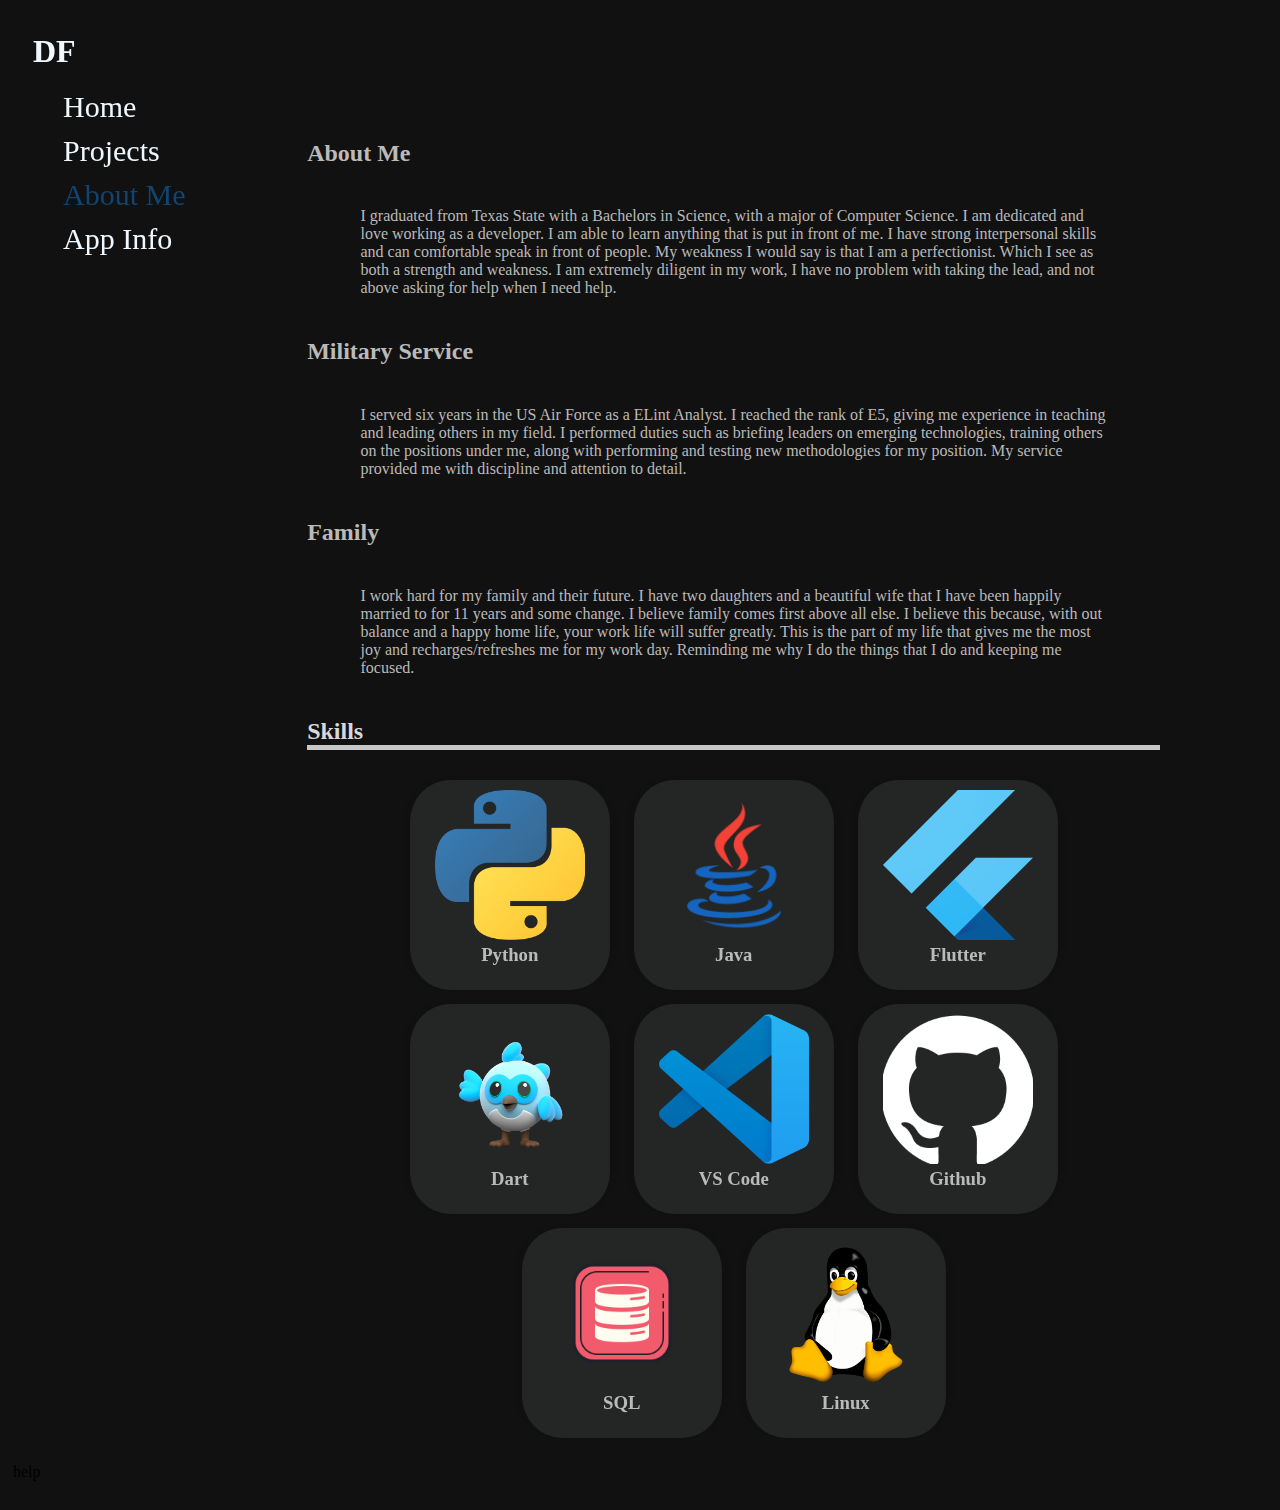
==== paths/about/aboutMe.html @ c0a7f37a "update" ====
<!DOCTYPE html>
<html lang="en">
    <head>
        <title>About Me</title>
        <meta charset="UTF-8">
        <meta name="viewport" content="width=device-width,initial-scale=1">
        <link href="/css/aboutme.css" rel="stylesheet">
        <link href="/css/nav.css" rel="stylesheet">
        <link rel="stylesheet" href="https://fonts.googleapis.com/icon?family=Material+Icons">
        <!-- <link rel="icon" href="mylinktoimage">-->
    </head>
    <body>
        <div class="gird-container ">
            <div class="nav-colm">
                <div id="nav-sticky">
                    <h1 class="web-name">
                        DF
                    </h1>
                    <ul class="nav-list">
                        <li class="nav-item"><a href="/index.html">Home</a></li>
                        <li class="nav-item"><a href="/paths/projects/projects.html">Projects</a></li>
                        <li class="nav-item-selected"><a>About Me</a></li>
                        <li class="nav-item"><a href="">App Info</a></li>
                    </ul>
                </div>
            </div>
            <div class="title1">
                <h2 class="body-h2">
                    About Me
                </h2>
            </div>
            <div class="about-me">
                <p>
                    I graduated from Texas State with a Bachelors in Science, with a major of Computer Science. I am dedicated and love working as a developer. I am able to learn anything
                    that is put in front of me. I have strong interpersonal skills and can comfortable speak in front of people. My weakness I would say is that I am a perfectionist. Which I see 
                    as both a strength and weakness. I am extremely diligent in my work, I have no problem with taking the lead, and not above asking for help when I need help. 
                </p>
            </div>
            <div class="title2">
                <h2 class="body-h2">
                    Military Service
                </h2>
            </div>
            <div class="service">
                <p>
                    I served six years in the US Air Force as a ELint Analyst. I reached the rank of E5, giving me experience in teaching and leading others in my field. I performed duties such as 
                    briefing leaders on emerging technologies, training others on the positions under me, along with performing and testing new methodologies for my position. My service provided me 
                    with discipline and attention to detail.
                </p>
            </div>
            <div class="title3">
                <h2 class="body-h2">
                    Family
                </h2>
            </div>
            <div class="family">
                <p>
                    I work hard for my family and their future. I have two daughters and a beautiful wife that I have been happily married to for 11 years and some change. I believe family comes first 
                    above all else. I believe this because, with out balance and a happy home life, your work life will suffer greatly. This is the part of my life that gives me the most joy and recharges/refreshes 
                    me for my work day. Reminding me why I do the things that I do and keeping me focused. 
                </p>
            </div>
            <div class="rand">
                <div class="random">
                    <p>help</p>
                </div>
            </div>
            <div class="skills-div">
            
                <!-- TODO: Fix fonts and add the circular skill type tree that scrolls left
                    TODO: Add a scroll to the skill list
                    TODO: create a function to make it better -->
                <h2>Skills</h2>
                <div class="skill">
                    <div class="skill-card-inner">
                        <div class="skill-card-front">
                            <img src="/media/imgs/pythonImg.png" alt="skill-img" class="skills-img">
                            <h3 class="skill-title">Python</h3>
                        </div>
                        <div class="skill-card-back">
                            <p class="skill-description">description:<br> Starting language in school. <br>Used in machine learning class. </p>
                            <p class="skill-level">skill level: 4 years Education Experience/self</p>
                            <p class="associated-projects">projects: <br><a href="" alt="">Machine Learning</a><br><a href="" alt="">Tomagatchie</a></p>
                        </div>
                    </div>
                </div>
                <div class="skill">
                    <div class="skill-card-inner">
                        <div class="skill-card-front">
                            <img src="/media/imgs/javaImg.png" alt="skill-img" class="skills-img">
                            <h3 class="skill-title">Java</h3>
                        </div>
                        <div class="skill-card-back">
                            <p class="skill-description">description: higher level classes during College. Project Class.</p>
                            <p class="skill-level">skill level: 3+ years (education/self) experience</p>
                            <p class="associated-projects">projects: <br><a href="" alt="">Library Sim</a><br></p>
                        </div>
                    </div>
                </div>
                
                <div class="skill">
                    <div class="skill-card-inner">
                        <div class="skill-card-front">
                            <img src="/media/imgs/icon_flutter.png" alt="skill-img" class="skills-img">
                            <h3 class="skill-title">Flutter</h3>
                        </div>
                        <div class="skill-card-back">
                            <p class="skill-description">description: Personal Projects, along with developing personal application.</p>
                            <p class="skill-level">skill level: 2 years (self taught)</p>
                            <p class="associated-projects">projects: <br><a href="" alt="">Nerd Haven App</a><br><a href="" alt="">Date Randomizer</a></p>
                        </div>
                    </div>
                </div>
                <div class="skill">
                    <div class="skill-card-inner">
                        <div class="skill-card-front">
                            <img src="/media/imgs/dash_flutter_mascott.png" alt="skill-img" class="skills-img">
                            <h3 class="skill-title">Dart</h3>
                        </div>
                        <div class="skill-card-back">
                            <p class="skill-description">description: Personal Projects, along with developing personal application.</p>
                            <p class="skill-level">skill level: 2 years (self taught)</p>
                            <p class="associated-projects">projects: <br><a href="" alt="">Nerd Haven App</a><br><a href="" alt="">Date Randomizer</a></p>
                        </div>
                    </div>
                </div>
                <div class="skill">
                    <div class="skill-card-inner">
                        <div class="skill-card-front">
                            <img src="/media/imgs/vscode.png" alt="skill-img" class="skills-img">
                            <h3 class="skill-title">VS Code</h3>
                        </div>
                        <div class="skill-card-back">
                            <p class="skill-description">description: Primary programming IDE. </p>
                            <p class="skill-level">skill level: 5-6 years</p>
                            <p class="associated-projects">projects: <br>Most Projects are developed in VSCode.</p>
                        </div>
                    </div>
                </div>
                <div class="skill">
                    <div class="skill-card-inner">
                        <div class="skill-card-front">
                            <img src="/media//imgs/github-mark-white.png" alt="skill-img" class="skills-img">
                            <h3 class="skill-title">Github</h3>
                        </div>
                        <div class="skill-card-back">
                            <p class="skill-description">description: Primary source for saving work.</p>
                            <p class="skill-level">skill level: 5-6 years</p>
                            <p class="associated-projects">Profile: <br><a href="https://github.com/DillonFarber/" alt="">DillonFarber</a> </p>
                        </div>
                    </div>
                </div>
                <div class="skill">
                    <div class="skill-card-inner">
                        <div class="skill-card-front">
                            <img src="/media/imgs/icons8-oracle-pl-sql-400.png" alt="skill-img" class="skills-img">
                            <h3 class="skill-title">SQL</h3>
                        </div>
                        <div class="skill-card-back">
                            <p class="skill-description">description: Used in project class for backend.</p>
                            <p class="skill-level">skill level: 1 year</p>
                            <p class="associated-projects">projects: <br><a href="" alt="">Library Sim</a><br></p>
                        </div>
                    </div>
                </div>
                <div class="skill">
                    <div class="skill-card-inner">
                        <div class="skill-card-front">
                            <img src="/media/imgs/Linux-Logo-PNG9.png" alt="skill-img" class="skills-img">
                            <h3 class="skill-title">Linux</h3>
                        </div>
                        <div class="skill-card-back">
                            <p class="skill-description">description: Took course in school, use as a private computer.  </p>
                            <p class="skill-level">skill level: 1-2 years </p>
                            <p class="associated-projects">projects: <br>none</p>
                        </div>
                    </div>
                </div>
            </div>
        </div>
    </body>
    <footer>
    </footer>
</html>
---- css/aboutme.css ----
@media only screen and (min-width: 600px) {
    body{
        background-color: rgb(18, 17, 17);
    }
    .gird-container {
        display: grid;
        grid-template-areas: 
        
        "nav title1 title1"
        "nav about-me about-me"
        "nav title2 title2"
        "nav service service"
        "nav title3 title3"
        "nav family family"
        "nav skills skills";
        
        gap: 5px;
        padding: 5px;
    }
    
    .gird-container > div.nav-colm {
        position: relative;
        grid-area: nav;
    }
    
    .web-name {
        margin: 20px 20px;
        color: aliceblue;
    }
    .gird-container > h1.web-name {
        position: fixed;
        grid-area: header;
    }
    
    .gird-container > div.nav-list {
        position: sticky;
        grid-area: nav;
        top: 100px;
        list-style-type: none;
        margin: 10px;
        padding: 0;
    }
    
    
    .gird-container > div.skills-div {
        grid-area: skills;
        margin: 0% 10% 0% 10%;
        text-align: center;
    }
    
    .gird-container > div.title1{
        grid-area: title1;
        margin: 10% 10% 0% 10%;
    }
    
    .gird-container > div.about-me {
        grid-area: about-me;
        margin: 0% 15% 0% 15%;
    }
    
    .gird-container > div.title2 {
        grid-area: title2;
        margin: 0% 10% 0% 10%;
    }
    
    .gird-container > div.service {
        grid-area: service;
        margin: 0% 15% 0% 15%;
    }
    
    .gird-container > div.title3 {
        grid-area: title3;
        margin: 0% 10% 0% 10%;
    }
    
    .gird-container > div.family {
        grid-area: family;
        margin: 0% 15% 0% 15%;
    }
    
    #nav-sticky {
        position: sticky;
        top: 0;
        overflow: hidden;
    }
    
    .body-h2 {
        color: #bababa;
    }
    
    .about-me > p {
        color: #bababa;
    }
    
    .service > p {
        color: #bababa;
    }
    
    .family > p {
        color: #bababa;
    }
}

@media only screen and (max-width: 600px) {
    body{
        background-color: rgb(18, 17, 17);
        margin: 0;
    }
    .gird-container {
        display: grid;
        grid-template-areas: 
        "nav title1 title1 title1"
        "nav about-me about-me about-me"
        "nav title2 title2 title2"
        "nav service service service"
        "nav title3 title3 title3"
        "nav family family family"
        "nav skills skills skills";
        
    }

    .gird-container > div.nav-colm {
        position: relative;
        grid-area: nav;
    }
    
    .web-name {
        margin: 20px 20px;
        color: aliceblue;
    }
    .gird-container > h1.web-name {
        position: fixed;
        grid-area: header;
    }
    
    .gird-container > div.nav-list {
        position: sticky;
        grid-area: nav;
        top: 100px;
        list-style-type: none;
        margin: 10px;
        padding: 0;
    }
    #nav-sticky {
        position: sticky;
        top: 0;
        overflow: hidden;
    }
    
    .gird-container > div.skills-div {
        grid-area: skills;
        /* width: 66%; */
        justify-content: end;
        align-content: end;
        margin: 0% 10% 0% 10%;
        text-align: center;
    }
    
    .gird-container > div.title1{
        grid-area: title1;
        margin: 10% 10% 0% 10%;
    }
    
    .gird-container > div.about-me {
        grid-area: about-me;
        margin: 0% 15% 0% 15%;
    }
    
    .gird-container > div.title2 {
        grid-area: title2;
        margin: 0% 10% 0% 10%;
    }
    
    .gird-container > div.service {
        grid-area: service;
        margin: 0% 15% 0% 15%;
    }
    
    .gird-container > div.title3 {
        grid-area: title3;
        margin: 0% 10% 0% 10%;
    }
    
    .gird-container > div.family {
        grid-area: family;
        margin: 0% 15% 0% 15%;
    }

    /* .gird-container > div.rand{
        grid-area: rand;
        position: relative;
        height: 100px;
        width: 200px;
        background-color: #d8d8d8;
    }
    .random{
        position: absolute;
        height: 100px;
        width: 200px;
        background-color: #d8d8d8;
    } */
    
    .body-h2 {
        color: #bababa;
    }
    
    .about-me > p {
        color: #bababa;
    }
    
    .service > p {
        color: #bababa;
    }
    
    .family > p {
        color: #bababa;
    }
}

.skills-div h2 {
    color: #d8d8d8;
    border-bottom: 5px solid #c7c7c7;
    text-align: left;
}


/* Skills card */
.skill {
    display: inline-block;
    background-color: transparent;
    width: 200px;
    height: 200px;
    margin: 10px 10px;
    perspective: 1000px;
}

.skill-card-inner {
    position: relative;
    width: 100%;
    height: 100%;
    text-align: center;
    transition: transform 0.6s;
    transform-style: preserve-3d;
    border-radius: 20%;
    box-shadow: 0 4px 8px 0 rgba(0, 0, 0, 0.2);
}

.skill:hover .skill-card-inner{
    transform: rotateY(180deg);
}

.skill-card-front, .skill-card-back {
    position: absolute;
    top: 0;
    left: 0;
    width: 100%;
    height: 100%;
    -webkit-backface-visibility: hidden;
    backface-visibility: hidden;
}

.skill-card-front {
    background-color: rgb(36, 38, 38);
    border-radius: 20%;
    color:#bababa;
    padding-top: 10px;
}

.skill-card-front h3 {
    position: relative;
    margin: 0;
    top: 0;
    left: 0;
    width: auto;
    height: auto;
    text-align: center;
}

.skill-card-back {
    background-color: rgb(36, 38, 38);
    color: white;
    border-radius: 20%;
    transform: rotateY(180deg);
}

.skill-card-back p {
    font-size: 15px;
    margin-bottom: 0;
}

.skill-card-front img {
    position: relative;
    object-fit: cover;
    top: 0;
    left: 0;
    margin: 0;
    border-radius: 10px;
    max-width: 75%;
    max-height: 75%;
    min-width: 75%;
    min-height: 75%;
    width: auto;
    height: auto;
}

.skill-card-front > a {
    display: block;
    font-size: 10px;
    margin: 0;
    text-decoration: none;
    color: #000;
}

.associated-projects > a {
    text-decoration: none;
    color: #000;
    font-size: 15px;
    color:#4c7c78
}
---- css/nav.css ----
@media only screen and (min-width: 600px){
    .nav-item {
        grid-area: nav;
        list-style-type: none;
        margin: 10px 10px 10px 10px;
        padding: 0;
        
    }
    .nav-item a {
        text-decoration: none;
        color: #000;
        font-size: 30px;
        color: aliceblue;
    }
    .nav-item-selected {
        grid-area: nav;
        list-style-type: none;
        margin: 10px 10px 10px 10px;
        padding: 0;
        
    }
    .nav-item-selected a {
        cursor: pointer;
        text-decoration: none;
        color: #000;
        font-size: 30px;
        color: rgb(16, 68, 113);
    }
}

@media only screen and (max-width: 600px) {
    .nav-item {
        grid-area: nav;
        list-style-type: none;
        margin: 10px 10px 10px 10px;
        padding: 0;
        
    }
    .nav-item a {
        text-decoration: none;
        color: #000;
        font-size: 20px;
        color: aliceblue;
    }
    .nav-item-selected {
        grid-area: nav;
        list-style-type: none;
        margin: 10px 10px 10px 10px;
        padding: 0;
        
    }
    .nav-item-selected a {
        cursor: pointer;
        text-decoration: none;
        font-size: 20px;
        color: rgb(16, 68, 113);
    }
}
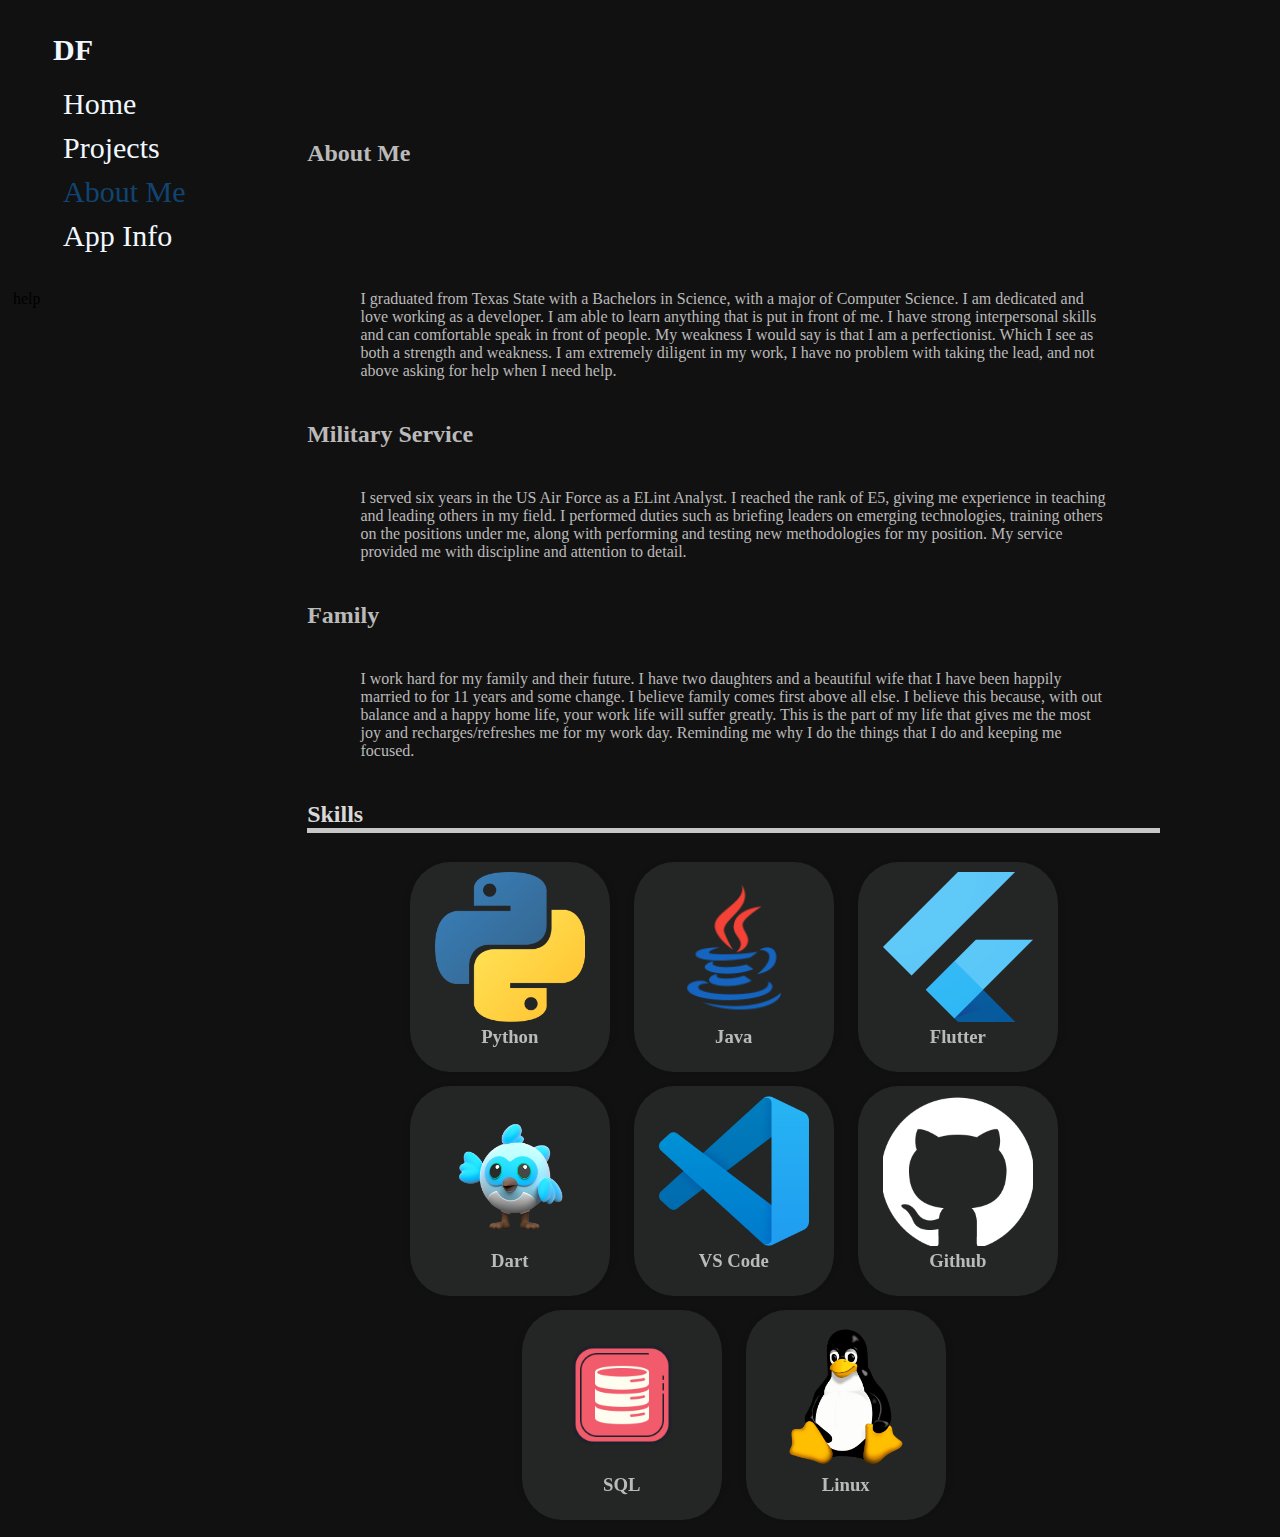
==== commit 0463204e: "updated js and css for new nav" ====
--- a/paths/about/aboutMe.html
+++ b/paths/about/aboutMe.html
@@ -11,12 +11,18 @@
     </head>
     <body>
         <div class="gird-container ">
-            <div class="nav-colm">
-                <div id="nav-sticky">
+            <!-- navigation -->
+            <div class="nav-sticky">
+                <div class="web-name">
                     <h1 class="web-name">
                         DF
                     </h1>
-                    <ul class="nav-list">
+                </div>
+                <div class="dropdown">
+                    <div class="bar"></div>
+                    <div class="bar"></div>
+                    <div class="bar"></div>
+                    <ul class="nav-list dropdown-content">
                         <li class="nav-item"><a href="/index.html">Home</a></li>
                         <li class="nav-item"><a href="/paths/projects/projects.html">Projects</a></li>
                         <li class="nav-item-selected"><a>About Me</a></li>
@@ -24,6 +30,7 @@
                     </ul>
                 </div>
             </div>
+            <!-- body parts of grid -->
             <div class="title1">
                 <h2 class="body-h2">
                     About Me
@@ -66,10 +73,6 @@
                 </div>
             </div>
             <div class="skills-div">
-            
-                <!-- TODO: Fix fonts and add the circular skill type tree that scrolls left
-                    TODO: Add a scroll to the skill list
-                    TODO: create a function to make it better -->
                 <h2>Skills</h2>
                 <div class="skill">
                     <div class="skill-card-inner">
--- a/css/aboutme.css
+++ b/css/aboutme.css
@@ -101,6 +101,104 @@
     .family > p {
         color: #bababa;
     }
+    .skills-div h2 {
+        color: #d8d8d8;
+        border-bottom: 5px solid #c7c7c7;
+        text-align: left;
+    }
+    
+    
+    /* Skills card */
+    .skill {
+        display: inline-block;
+        background-color: transparent;
+        width: 200px;
+        height: 200px;
+        margin: 10px 10px;
+        perspective: 1000px;
+    }
+    
+    .skill-card-inner {
+        width: 100%;
+        height: 100%;
+        text-align: center;
+        transition: transform 0.6s;
+        transform-style: preserve-3d;
+        border-radius: 20%;
+        box-shadow: 0 4px 8px 0 rgba(0, 0, 0, 0.2);
+    }
+    
+    .skill:hover .skill-card-inner{
+        transform: rotateY(180deg);
+    }
+    
+    .skill-card-front, .skill-card-back {
+        position: absolute;
+        top: 0;
+        left: 0;
+        z-index: 1;
+        width: 100%;
+        height: 100%;
+        -webkit-backface-visibility: hidden;
+        backface-visibility: hidden;
+    }
+    
+    .skill-card-front {
+        background-color: rgb(36, 38, 38);
+        border-radius: 20%;
+        color:#bababa;
+        padding-top: 10px;
+    }
+    
+    .skill-card-front h3 {
+        margin: 0;
+        top: 0;
+        left: 0;
+        width: auto;
+        height: auto;
+        text-align: center;
+    }
+    
+    .skill-card-back {
+        background-color: rgb(36, 38, 38);
+        color: white;
+        border-radius: 20%;
+        transform: rotateY(180deg);
+    }
+    
+    .skill-card-back p {
+        font-size: 15px;
+        margin-bottom: 0;
+    }
+    
+    .skill-card-front img {
+        object-fit: cover;
+        top: 0;
+        left: 0;
+        margin: 0;
+        border-radius: 10px;
+        max-width: 75%;
+        max-height: 75%;
+        min-width: 75%;
+        min-height: 75%;
+        width: auto;
+        height: auto;
+    }
+    
+    .skill-card-front > a {
+        display: block;
+        font-size: 10px;
+        margin: 0;
+        text-decoration: none;
+        color: #000;
+    }
+    
+    .associated-projects > a {
+        text-decoration: none;
+        color: #000;
+        font-size: 15px;
+        color:#4c7c78
+    }
 }
 
 @media only screen and (max-width: 600px) {
@@ -111,51 +209,28 @@
     .gird-container {
         display: grid;
         grid-template-areas: 
-        "nav title1 title1 title1"
-        "nav about-me about-me about-me"
-        "nav title2 title2 title2"
-        "nav service service service"
-        "nav title3 title3 title3"
-        "nav family family family"
-        "nav skills skills skills";
-        
-    }
-
-    .gird-container > div.nav-colm {
+        'nav'
+        "title1"
+        "about-me"
+        "title2"
+        "service"
+        "title3"
+        "family"
+        "skills";
         position: relative;
-        grid-area: nav;
-    }
-    
-    .web-name {
-        margin: 20px 20px;
-        color: aliceblue;
-    }
-    .gird-container > h1.web-name {
-        position: fixed;
-        grid-area: header;
-    }
-    
-    .gird-container > div.nav-list {
-        position: sticky;
-        grid-area: nav;
-        top: 100px;
-        list-style-type: none;
-        margin: 10px;
-        padding: 0;
-    }
-    #nav-sticky {
-        position: sticky;
-        top: 0;
-        overflow: hidden;
-    }
-    
+        z-index: 0;
+
+    }
+
     .gird-container > div.skills-div {
         grid-area: skills;
+        position: absolute;
         /* width: 66%; */
         justify-content: end;
         align-content: end;
         margin: 0% 10% 0% 10%;
         text-align: center;
+        z-index: 1;
     }
     
     .gird-container > div.title1{
@@ -217,105 +292,111 @@
     .family > p {
         color: #bababa;
     }
+    .skills-div h2 {
+        color: #d8d8d8;
+        border-bottom: 5px solid #c7c7c7;
+        text-align: left;
+    }
+    
+    
+    /* Skills card */
+    .skill {
+        display: inline-block;
+        z-index: 1;
+        background-color: transparent;
+        width: 200px;
+        height: 200px;
+        margin: 10px 10px;
+        perspective: 1000px;
+    }
+    
+    .skill-card-inner {
+        z-index: 1;
+        width: 100%;
+        height: 100%;
+        text-align: center;
+        transition: transform 0.6s;
+        transform-style: preserve-3d;
+        border-radius: 20%;
+        box-shadow: 0 4px 8px 0 rgba(0, 0, 0, 0.2);
+    }
+    
+    .skill:hover .skill-card-inner{
+        transform: rotateY(180deg);
+    }
+    
+    .skill-card-front, .skill-card-back {
+        position: absolute;
+        top: 0;
+        left: 0;
+        z-index: 1;
+        width: 100%;
+        height: 100%;
+        -webkit-backface-visibility: hidden;
+        backface-visibility: hidden;
+    }
+    
+    .skill-card-front {
+        z-index: 1;
+        background-color: rgb(36, 38, 38);
+        border-radius: 20%;
+        color:#bababa;
+        padding-top: 10px;
+    }
+    
+    .skill-card-front h3 {
+        margin: 0;
+        top: 0;
+        left: 0;
+        width: auto;
+        height: auto;
+        text-align: center;
+    }
+    
+    .skill-card-back {
+        position: relative;
+        z-index: 1;
+        background-color: rgb(36, 38, 38);
+        color: white;
+        border-radius: 20%;
+        transform: rotateY(180deg);
+    }
+    
+    .skill-card-back p {
+        font-size: 15px;
+        margin-bottom: 0;
+    }
+    
+    .skill-card-front img {
+        position: relative;
+        z-index: 1;
+        object-fit: cover;
+        top: 0;
+        left: 0;
+        margin: 0;
+        border-radius: 10px;
+        max-width: 75%;
+        max-height: 75%;
+        min-width: 75%;
+        min-height: 75%;
+        width: auto;
+        height: auto;
+    }
+    
+    .skill-card-front > a {
+        z-index: 1;
+        display: block;
+        font-size: 10px;
+        margin: 0;
+        text-decoration: none;
+        color: #000;
+    }
+    
+    .associated-projects > a {
+        text-decoration: none;
+        color: #000;
+        font-size: 15px;
+        color:#4c7c78
+    }
 }
 
-.skills-div h2 {
-    color: #d8d8d8;
-    border-bottom: 5px solid #c7c7c7;
-    text-align: left;
-}
-
-
-/* Skills card */
-.skill {
-    display: inline-block;
-    background-color: transparent;
-    width: 200px;
-    height: 200px;
-    margin: 10px 10px;
-    perspective: 1000px;
-}
-
-.skill-card-inner {
-    position: relative;
-    width: 100%;
-    height: 100%;
-    text-align: center;
-    transition: transform 0.6s;
-    transform-style: preserve-3d;
-    border-radius: 20%;
-    box-shadow: 0 4px 8px 0 rgba(0, 0, 0, 0.2);
-}
-
-.skill:hover .skill-card-inner{
-    transform: rotateY(180deg);
-}
-
-.skill-card-front, .skill-card-back {
-    position: absolute;
-    top: 0;
-    left: 0;
-    width: 100%;
-    height: 100%;
-    -webkit-backface-visibility: hidden;
-    backface-visibility: hidden;
-}
-
-.skill-card-front {
-    background-color: rgb(36, 38, 38);
-    border-radius: 20%;
-    color:#bababa;
-    padding-top: 10px;
-}
-
-.skill-card-front h3 {
-    position: relative;
-    margin: 0;
-    top: 0;
-    left: 0;
-    width: auto;
-    height: auto;
-    text-align: center;
-}
-
-.skill-card-back {
-    background-color: rgb(36, 38, 38);
-    color: white;
-    border-radius: 20%;
-    transform: rotateY(180deg);
-}
-
-.skill-card-back p {
-    font-size: 15px;
-    margin-bottom: 0;
-}
-
-.skill-card-front img {
-    position: relative;
-    object-fit: cover;
-    top: 0;
-    left: 0;
-    margin: 0;
-    border-radius: 10px;
-    max-width: 75%;
-    max-height: 75%;
-    min-width: 75%;
-    min-height: 75%;
-    width: auto;
-    height: auto;
-}
-
-.skill-card-front > a {
-    display: block;
-    font-size: 10px;
-    margin: 0;
-    text-decoration: none;
-    color: #000;
-}
-
-.associated-projects > a {
-    text-decoration: none;
-    color: #000;
-    font-size: 15px;
-    color:#4c7c78
-}--- a/css/nav.css
+++ b/css/nav.css
@@ -1,6 +1,10 @@
 
 
 @media only screen and (min-width: 600px){
+    .web-name {
+        color: aliceblue;
+        font-size: 30px;
+    }
     .nav-item {
         grid-area: nav;
         list-style-type: none;
@@ -31,12 +35,19 @@
 }
 
 @media only screen and (max-width: 600px) {
+    .web-name {
+        color: aliceblue;
+        font-size: 30px;
+    }
+    
+    .nav-list > li {
+        display: inline;
+        float: left;
+    }
     .nav-item {
         grid-area: nav;
         list-style-type: none;
-        margin: 10px 10px 10px 10px;
         padding: 0;
-        
     }
     .nav-item a {
         text-decoration: none;
@@ -44,17 +55,61 @@
         font-size: 20px;
         color: aliceblue;
     }
-    .nav-item-selected {
-        grid-area: nav;
-        list-style-type: none;
-        margin: 10px 10px 10px 10px;
-        padding: 0;
-        
-    }
+
     .nav-item-selected a {
         cursor: pointer;
         text-decoration: none;
         font-size: 20px;
         color: rgb(16, 68, 113);
     }
+
+    .dropdown{
+        position: absolute;
+        display: inline-block;
+        align-items: flex-end;
+        z-index: 2;
+        right: 20px;
+        font-size: 20px;
+        width: 70px;
+        height: 40px;
+        text-align: center;
+        align-content: center;
+        padding: 5px;
+    }
+
+    .bar{
+        display: block;
+        width: 75%;
+        height: 5px;
+        background-color: aliceblue;
+        margin: 5px 0px 0px 0px;
+    } 
+
+    .dropdown-content{
+        display: none;
+        position: absolute;
+        z-index: 2;
+        right: 0px;
+        top: 30px;
+        background-color: black;
+        min-width: 100px;
+        box-shadow: 0px 8px 16px 0px rgba(0,0,0,0.2);
+        padding: 12px 16px;
+        z-index: 6;
+    }
+    .dropdown:hover .dropdown-content{
+        display: block;
+    }
+    .nav-sticky {
+        display: inline-flex;
+        position: absolute;
+        z-index: 3;
+        align-items: end;
+        justify-content: space-between;
+        position: fixed;
+        background-color: black;
+        padding: 10px;
+        width: 100%;
+        height: 50px;
+    }
 }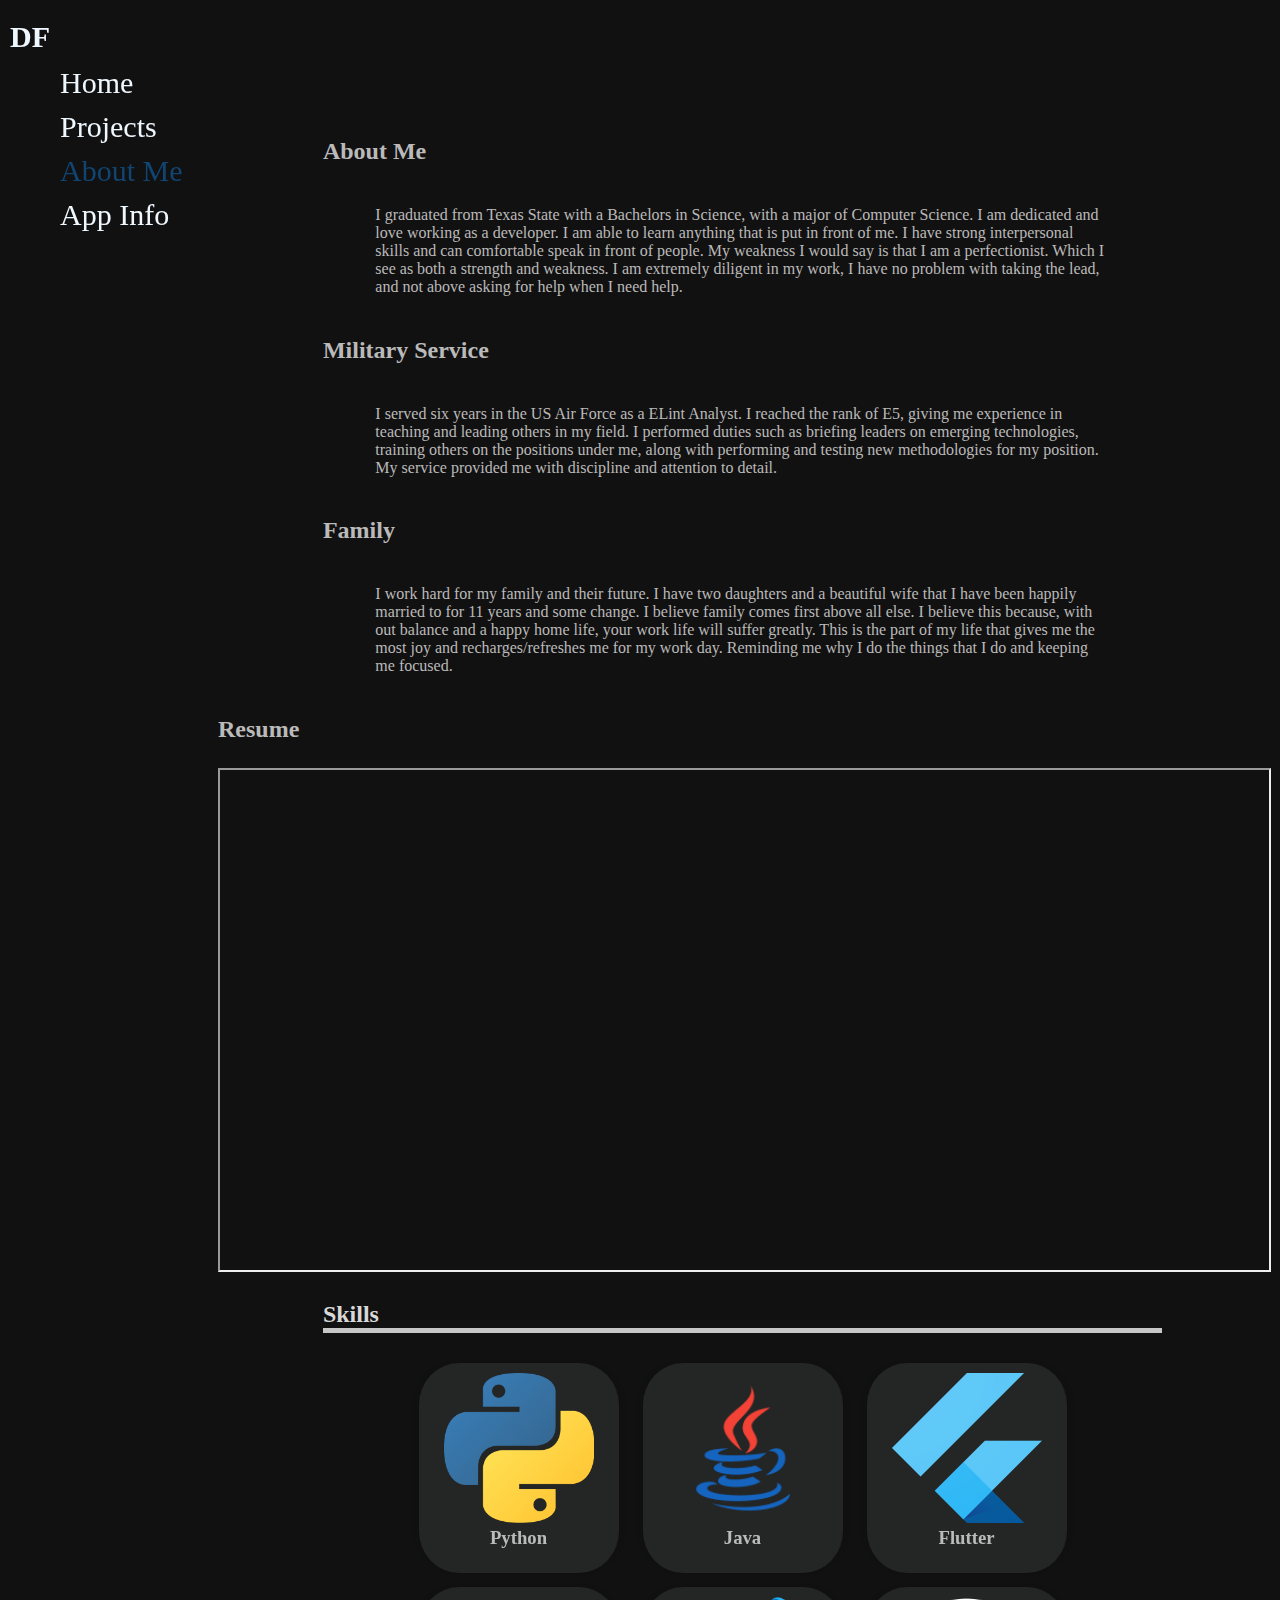
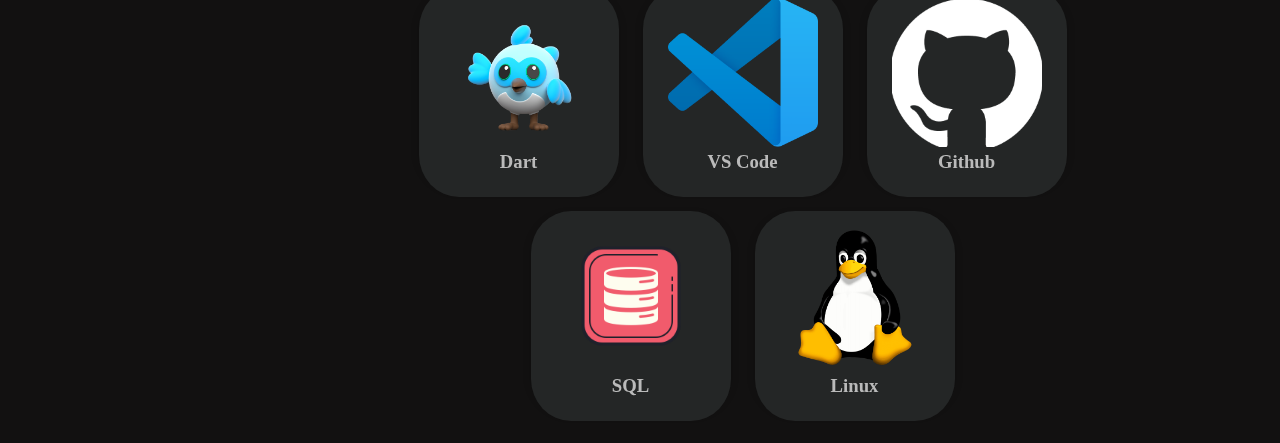
==== commit 22061100: "minor updates" ====
--- a/paths/about/aboutMe.html
+++ b/paths/about/aboutMe.html
@@ -12,6 +12,7 @@
     <body>
         <div class="gird-container ">
             <!-- navigation -->
+            <div class="nav"></div>
             <div class="nav-sticky">
                 <div class="web-name">
                     <h1 class="web-name">
@@ -67,10 +68,11 @@
                     me for my work day. Reminding me why I do the things that I do and keeping me focused. 
                 </p>
             </div>
-            <div class="rand">
-                <div class="random">
-                    <p>help</p>
-                </div>
+            <div class="resume-title"><h2 class="body-h2">Resume</h2></div>
+            <div class="resume">
+                
+                <iframe class="resume-form" src="/media/files/Resume_Nov_23.pdf" width="800" height="500">
+                </iframe>
             </div>
             <div class="skills-div">
                 <h2>Skills</h2>
--- a/css/aboutme.css
+++ b/css/aboutme.css
@@ -14,35 +14,14 @@
         "nav service service"
         "nav title3 title3"
         "nav family family"
+        "nav resume-title resume-title"
+        "nav resume resume"
         "nav skills skills";
         
         gap: 5px;
         padding: 5px;
     }
-    
-    .gird-container > div.nav-colm {
-        position: relative;
-        grid-area: nav;
-    }
-    
-    .web-name {
-        margin: 20px 20px;
-        color: aliceblue;
-    }
-    .gird-container > h1.web-name {
-        position: fixed;
-        grid-area: header;
-    }
-    
-    .gird-container > div.nav-list {
-        position: sticky;
-        grid-area: nav;
-        top: 100px;
-        list-style-type: none;
-        margin: 10px;
-        padding: 0;
-    }
-    
+
     
     .gird-container > div.skills-div {
         grid-area: skills;
@@ -79,11 +58,18 @@
         grid-area: family;
         margin: 0% 15% 0% 15%;
     }
-    
-    #nav-sticky {
-        position: sticky;
-        top: 0;
-        overflow: hidden;
+
+    .gird-container > div.resume-title{
+        grid-area: resume-title;
+    }
+    
+    .gird-container > div.resume {
+        grid-area: resume;
+        text-align: center;
+    }
+    .resume-form {
+        width: 100%;
+        aspect-ratio: 4/3;
     }
     
     .body-h2 {
@@ -216,6 +202,7 @@
         "service"
         "title3"
         "family"
+        "resume"
         "skills";
         position: relative;
         z-index: 0;
@@ -262,20 +249,6 @@
         grid-area: family;
         margin: 0% 15% 0% 15%;
     }
-
-    /* .gird-container > div.rand{
-        grid-area: rand;
-        position: relative;
-        height: 100px;
-        width: 200px;
-        background-color: #d8d8d8;
-    }
-    .random{
-        position: absolute;
-        height: 100px;
-        width: 200px;
-        background-color: #d8d8d8;
-    } */
     
     .body-h2 {
         color: #bababa;
@@ -398,5 +371,12 @@
         font-size: 15px;
         color:#4c7c78
     }
+
+    .gird-container > div.resume {
+        grid-area: resume;
+        text-align: center;
+    }
+    .resume-form {
+        width: 90%;
+    }
 }
-
--- a/css/nav.css
+++ b/css/nav.css
@@ -2,6 +2,9 @@
 
 @media only screen and (min-width: 600px){
     .web-name {
+        position: fixed;
+        top: 0px;
+        left: 10px;
         color: aliceblue;
         font-size: 30px;
     }
@@ -31,6 +34,22 @@
         color: #000;
         font-size: 30px;
         color: rgb(16, 68, 113);
+    }
+    .grid-container > div.nav-sticky{
+        grid-area: nav;
+        display: block;
+        position: relative;
+        background-color: aliceblue;
+    }
+
+    .dropdown{
+        position: fixed;
+        left: 10px;
+        top: 50px;
+    }
+    .gird-container > div.nav {
+        grid-area: nav;
+        width: 200px;
     }
 }
 
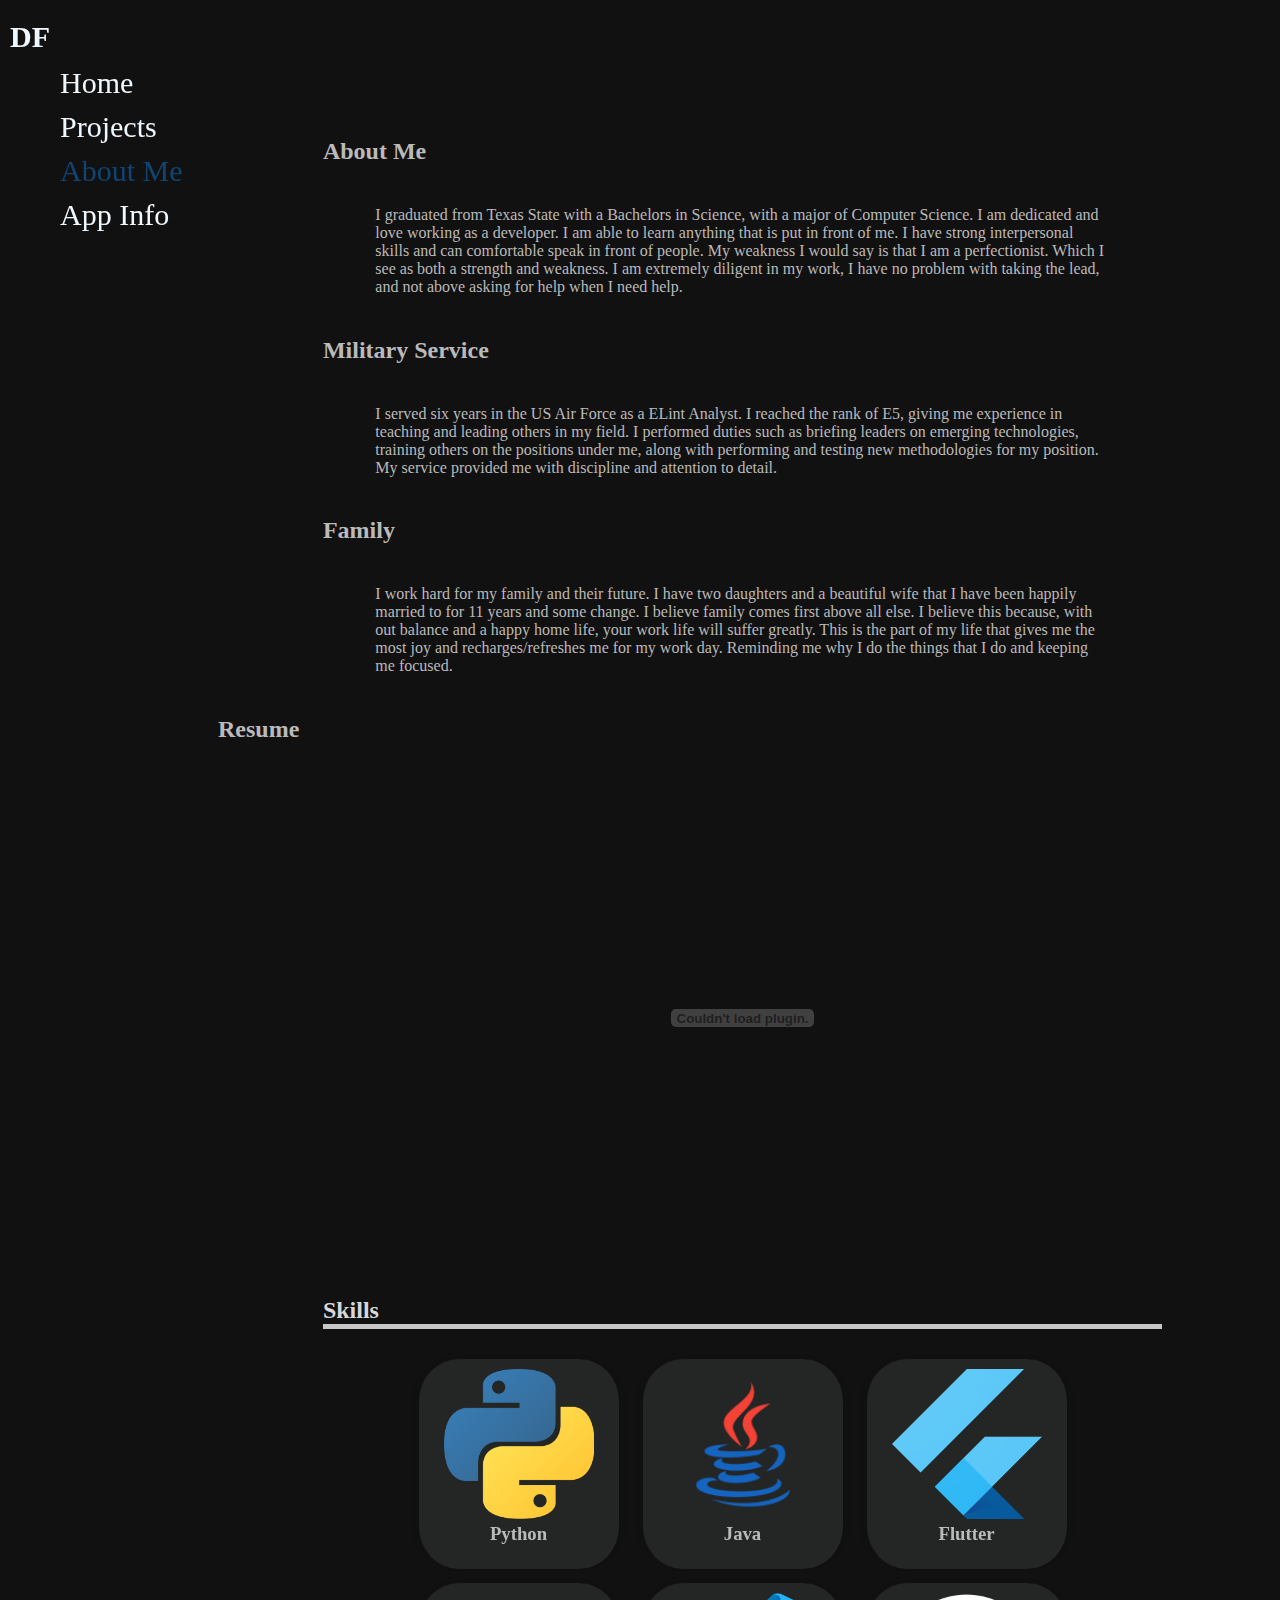
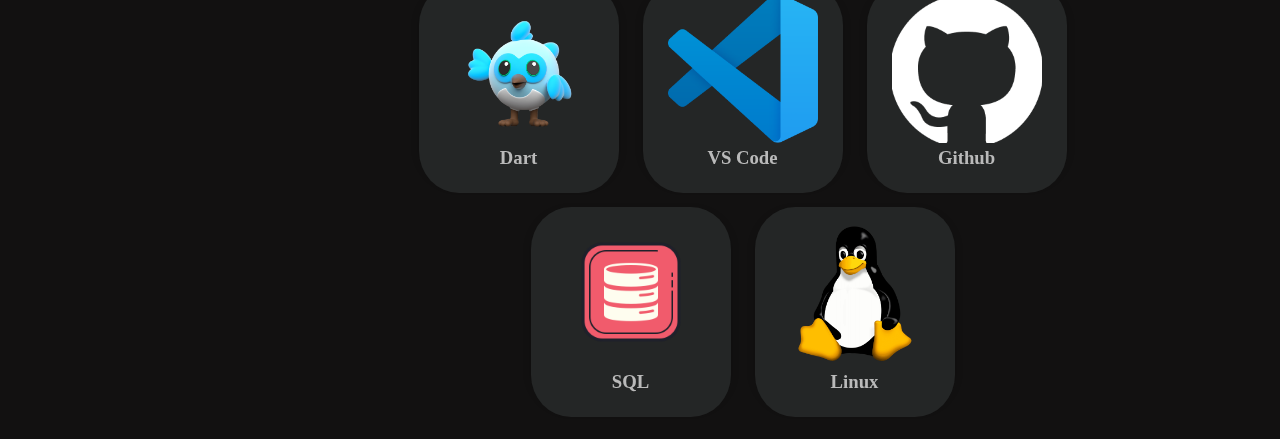
==== commit 9b05328b: "update to about me" ====
--- a/paths/about/aboutMe.html
+++ b/paths/about/aboutMe.html
@@ -71,8 +71,8 @@
             <div class="resume-title"><h2 class="body-h2">Resume</h2></div>
             <div class="resume">
                 
-                <iframe class="resume-form" src="/media/files/Resume_Nov_23.pdf" width="800" height="500">
-                </iframe>
+                <embed class="resume-form" src="/media/files/Resume_Nov_23.pdf" width="800" height="500">
+                <!-- </embed> -->
             </div>
             <div class="skills-div">
                 <h2>Skills</h2>
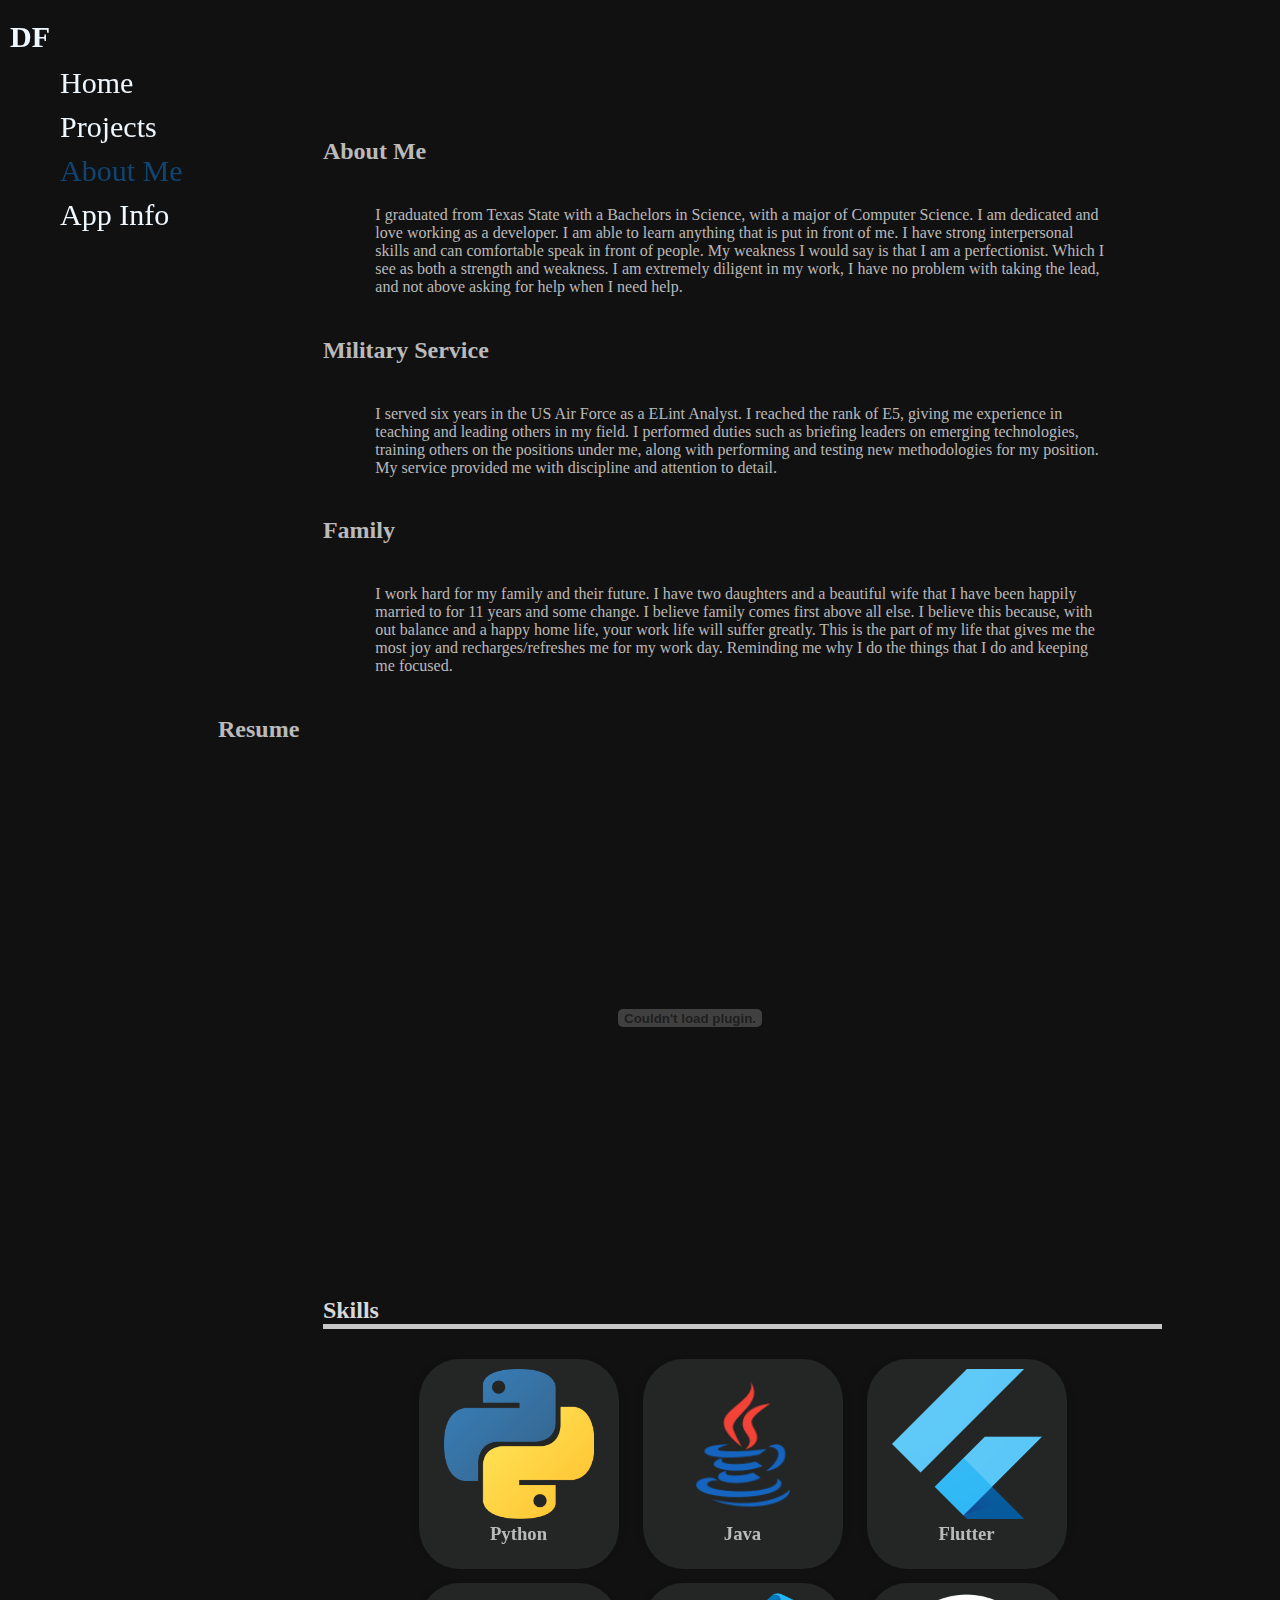
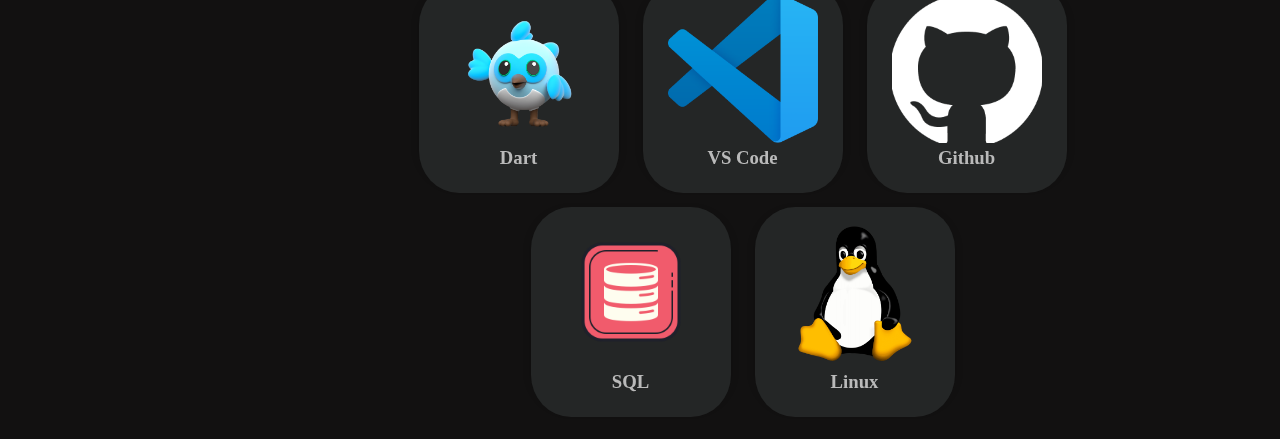
==== commit 8666fc55: "update" ====
--- a/paths/about/aboutMe.html
+++ b/paths/about/aboutMe.html
@@ -70,8 +70,7 @@
             </div>
             <div class="resume-title"><h2 class="body-h2">Resume</h2></div>
             <div class="resume">
-                
-                <embed class="resume-form" src="/media/files/Resume_Nov_23.pdf" width="800" height="500">
+                <embed class="resume-form resume" src="/media/files/Resume_Nov_23.pdf" width="800" height="500">
                 <!-- </embed> -->
             </div>
             <div class="skills-div">
--- a/css/aboutme.css
+++ b/css/aboutme.css
@@ -65,10 +65,9 @@
     
     .gird-container > div.resume {
         grid-area: resume;
-        text-align: center;
     }
     .resume-form {
-        width: 100%;
+        width: 90%;
         aspect-ratio: 4/3;
     }
     
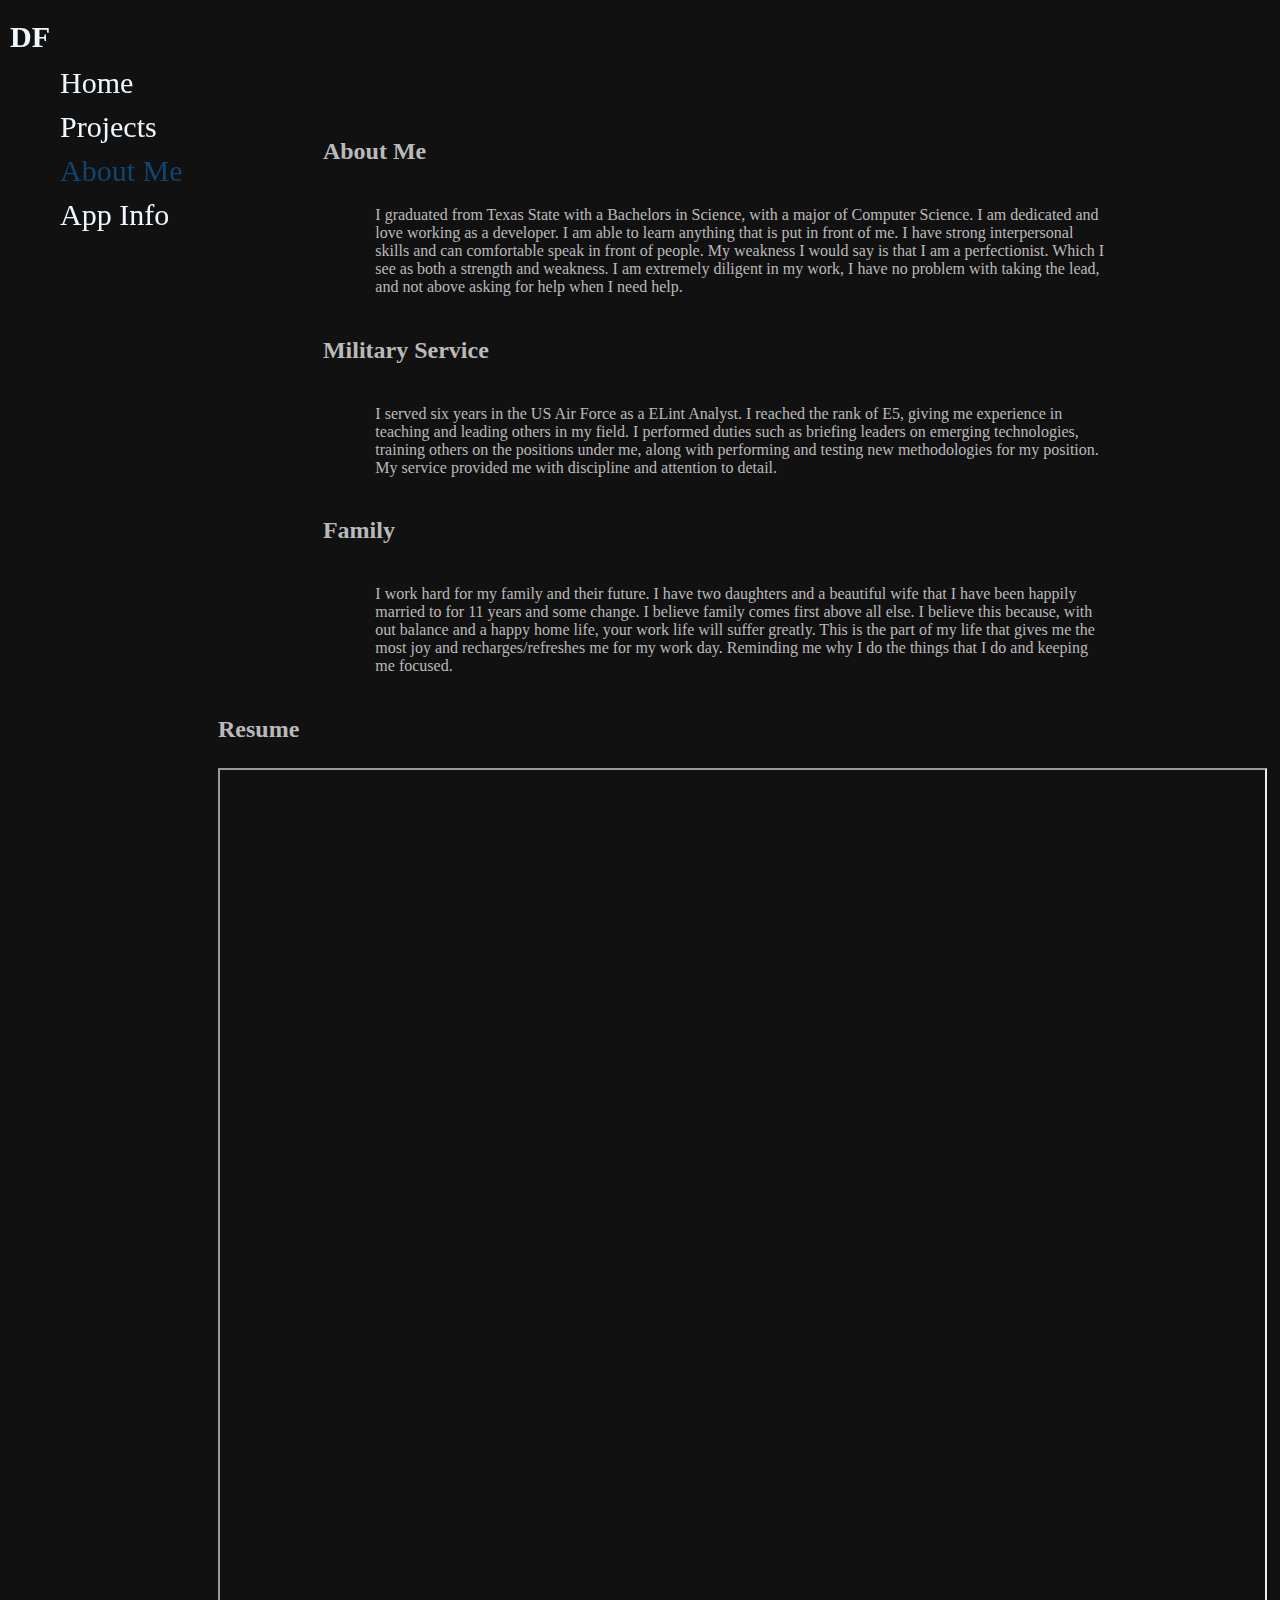
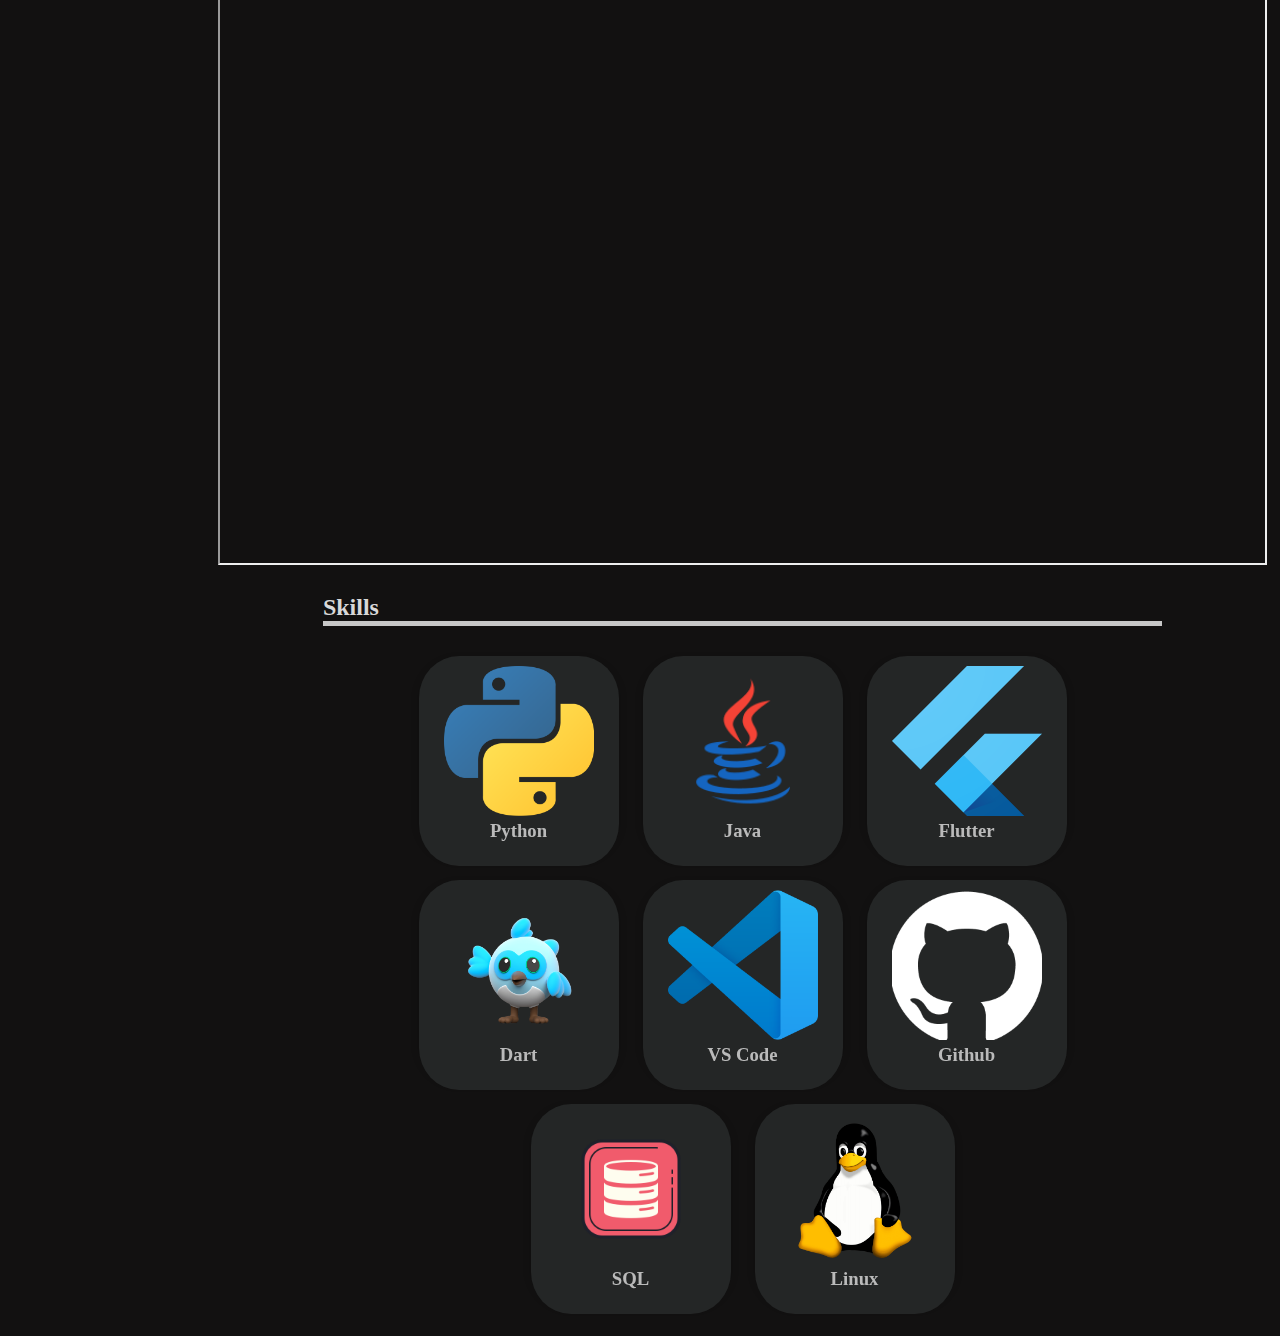
==== commit d4804259: "update1" ====
--- a/paths/about/aboutMe.html
+++ b/paths/about/aboutMe.html
@@ -70,8 +70,8 @@
             </div>
             <div class="resume-title"><h2 class="body-h2">Resume</h2></div>
             <div class="resume">
-                <embed class="resume-form resume" src="/media/files/Resume_Nov_23.pdf" width="800" height="500">
-                <!-- </embed> -->
+                <iframe class="resume-form resume" src="/media/files/Resume_Nov_23.pdf" >
+                </iframe>
             </div>
             <div class="skills-div">
                 <h2>Skills</h2>
--- a/css/aboutme.css
+++ b/css/aboutme.css
@@ -67,8 +67,10 @@
         grid-area: resume;
     }
     .resume-form {
-        width: 90%;
-        aspect-ratio: 4/3;
+
+        width: 300;
+        height: auto;
+        aspect-ratio: 3/4;
     }
     
     .body-h2 {
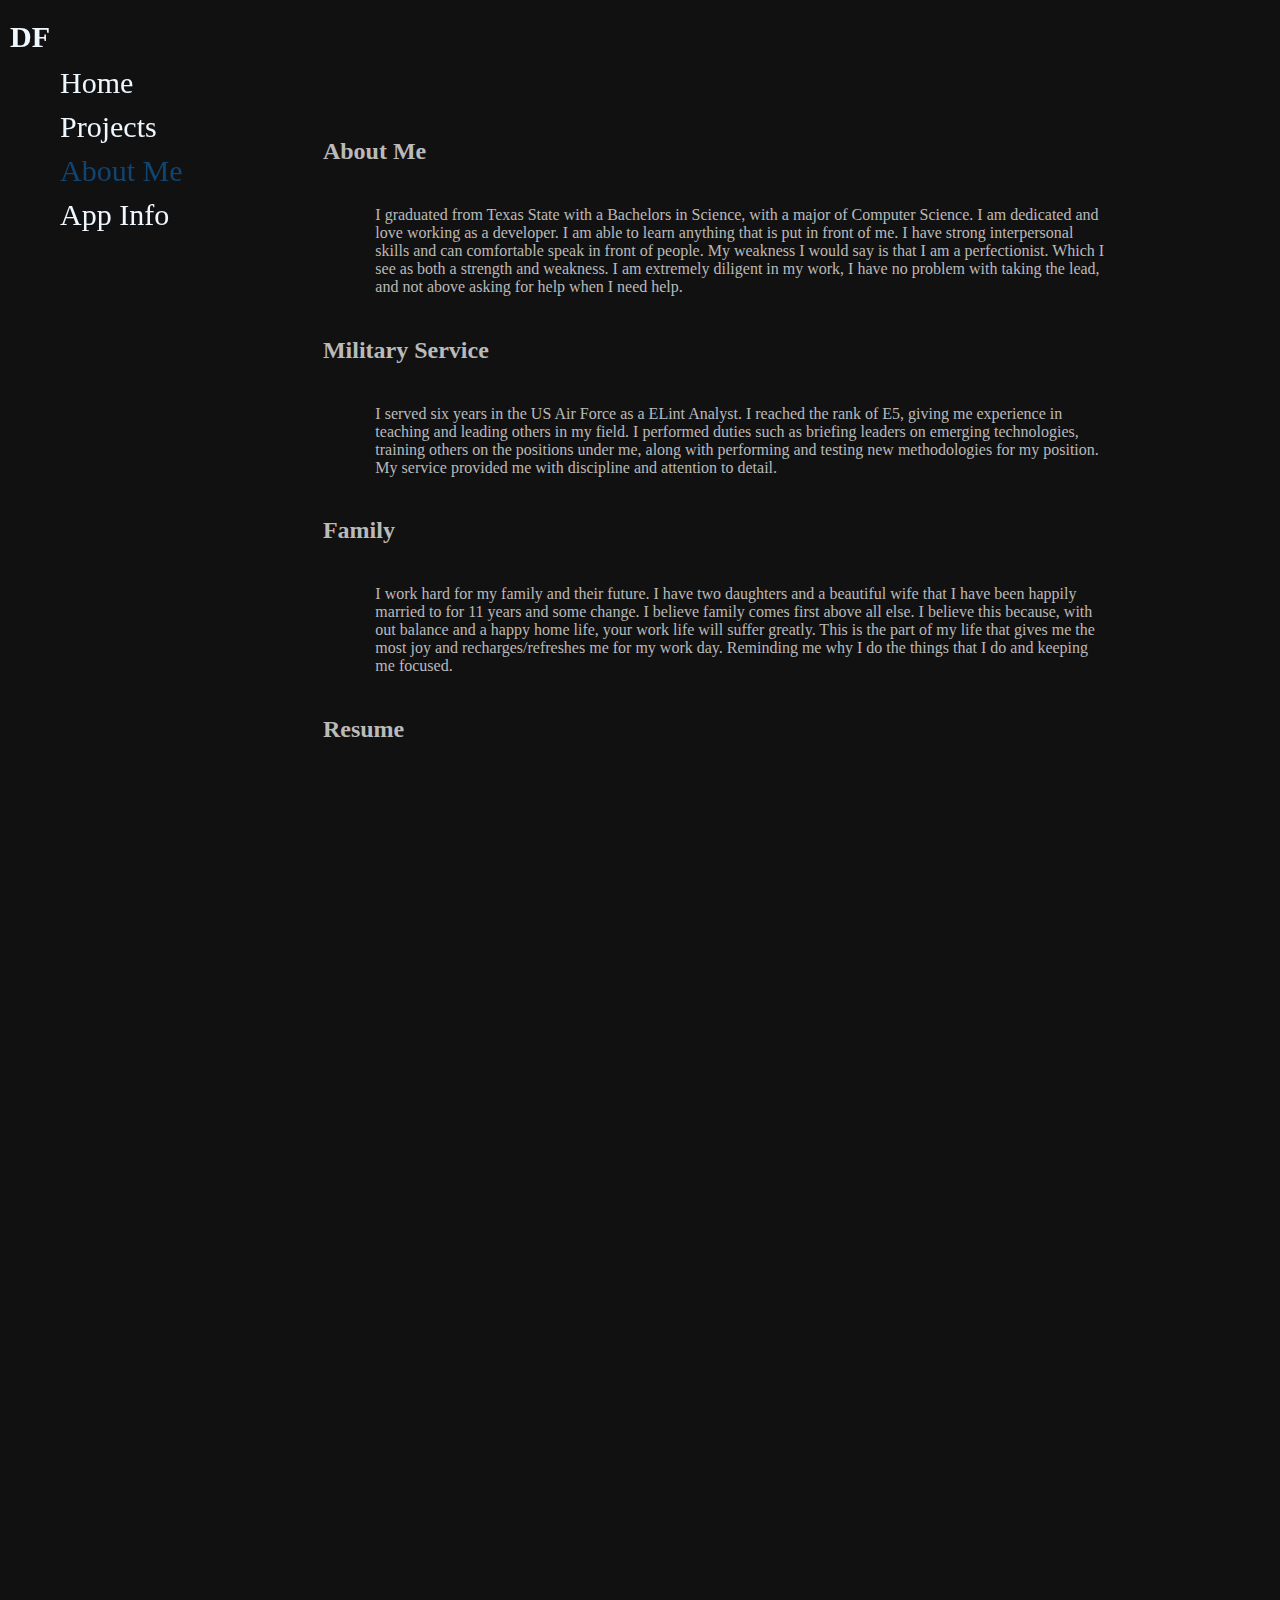
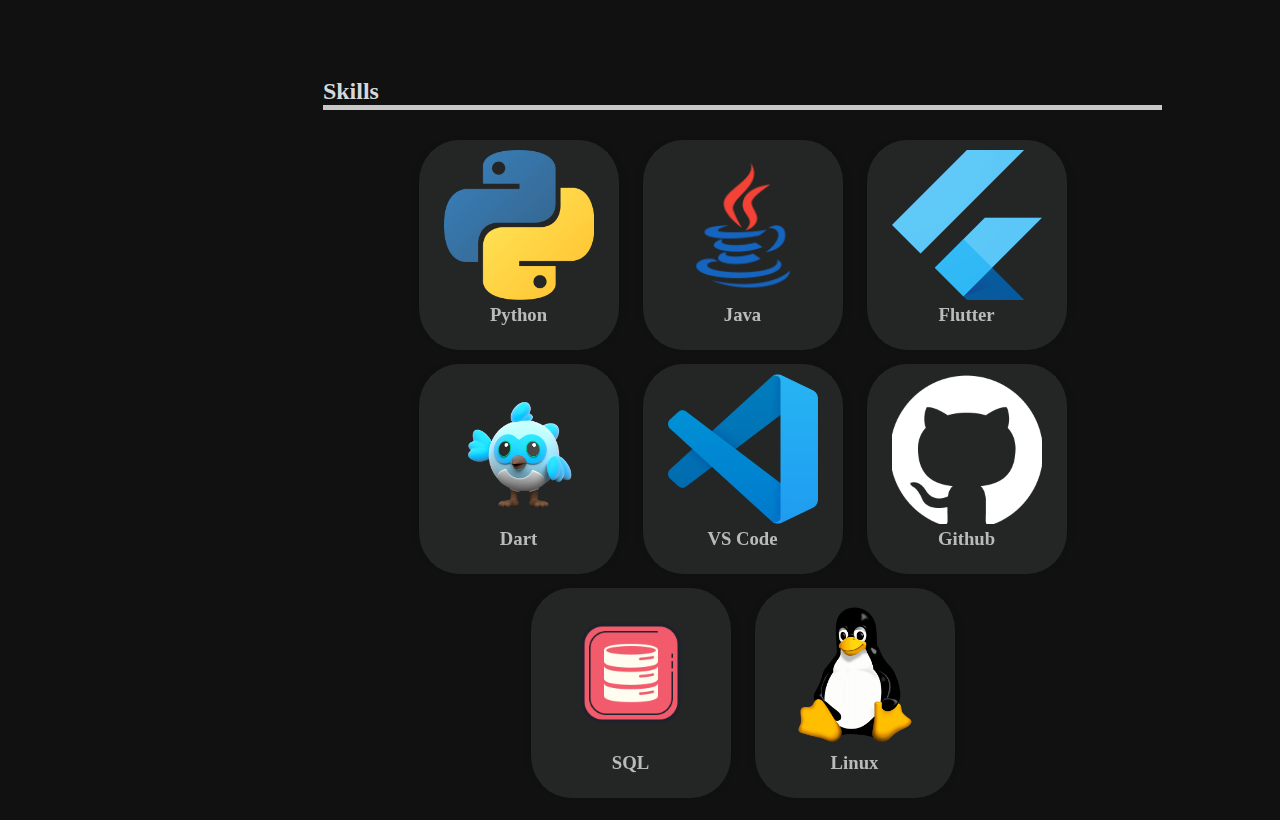
==== commit 7a8377d5: "fixes to the about me" ====
--- a/paths/about/aboutMe.html
+++ b/paths/about/aboutMe.html
@@ -70,7 +70,7 @@
             </div>
             <div class="resume-title"><h2 class="body-h2">Resume</h2></div>
             <div class="resume">
-                <iframe class="resume-form resume" src="/media/files/Resume_Nov_23.pdf" >
+                <iframe class="resume-form resume" src="/media/files/Resume_Nov_23.pdf" style="border:none">
                 </iframe>
             </div>
             <div class="skills-div">
--- a/css/aboutme.css
+++ b/css/aboutme.css
@@ -61,15 +61,17 @@
 
     .gird-container > div.resume-title{
         grid-area: resume-title;
+        margin: 0% 10% 0% 10%;
     }
     
     .gird-container > div.resume {
         grid-area: resume;
+        margin: 0% 15% 0% 15%;
     }
     .resume-form {
 
-        width: 300;
-        height: auto;
+        width: 90%;
+        height: 50%;
         aspect-ratio: 3/4;
     }
     
@@ -379,5 +381,6 @@
     }
     .resume-form {
         width: 90%;
+        height: 50%;
     }
 }
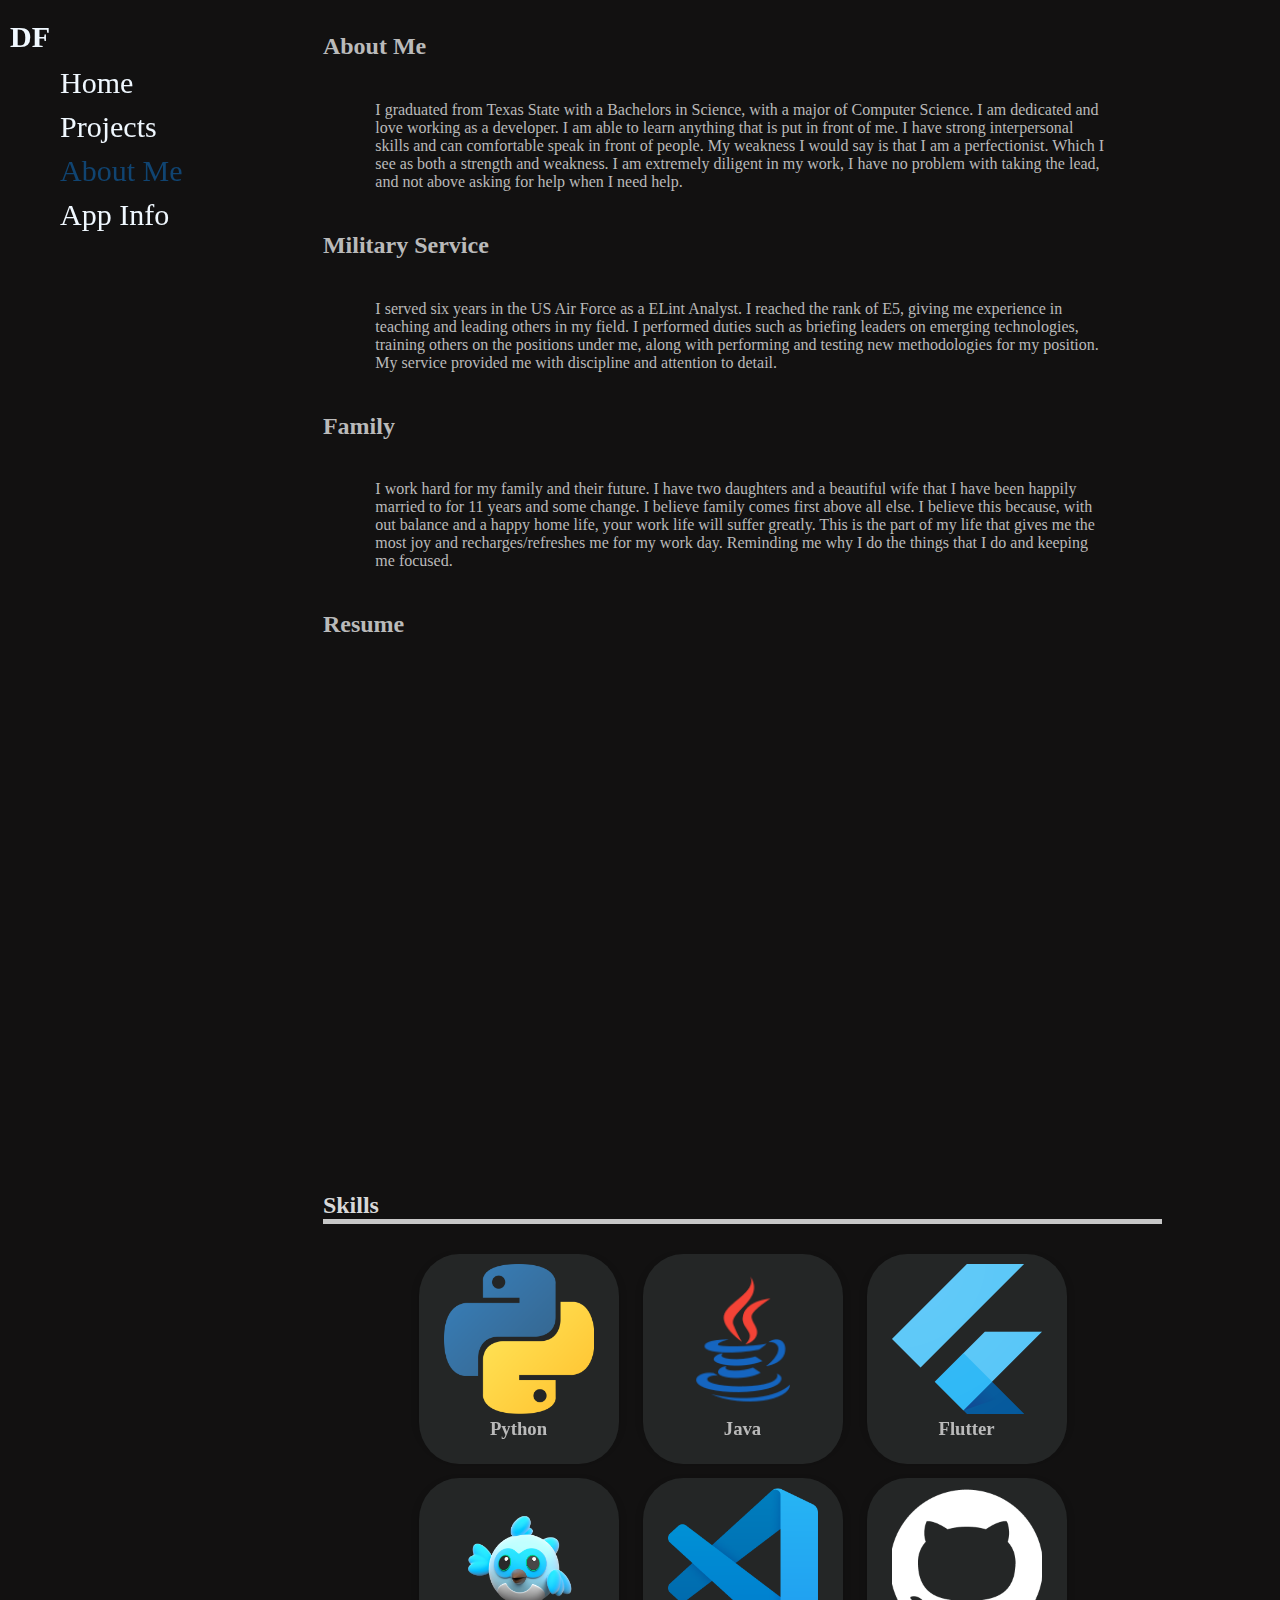
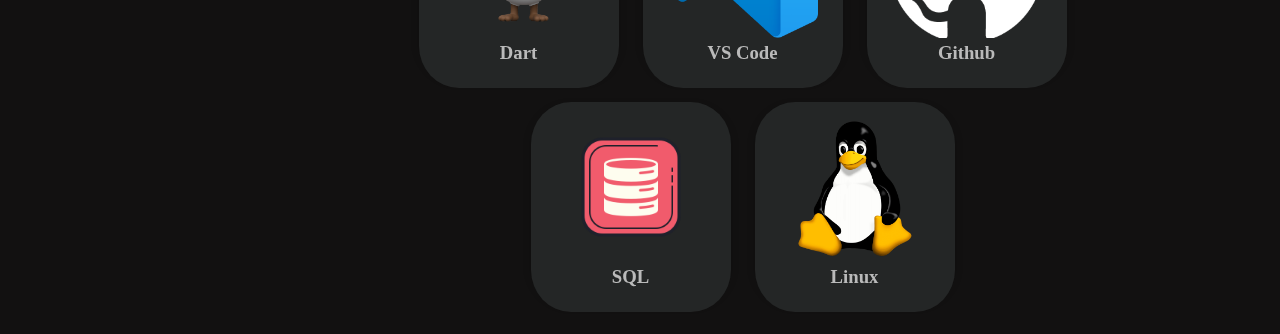
==== commit 7b066cc4: "put the correct resume now" ====
--- a/paths/about/aboutMe.html
+++ b/paths/about/aboutMe.html
@@ -70,7 +70,7 @@
             </div>
             <div class="resume-title"><h2 class="body-h2">Resume</h2></div>
             <div class="resume">
-                <iframe class="resume-form resume" src="/media/files/Resume_Nov_23.pdf" style="border:none">
+                <iframe class="resume-form resume" src="/media/files/Resume Dec 7 2024.pdf" style="border:none">
                 </iframe>
             </div>
             <div class="skills-div">
--- a/css/aboutme.css
+++ b/css/aboutme.css
@@ -31,7 +31,7 @@
     
     .gird-container > div.title1{
         grid-area: title1;
-        margin: 10% 10% 0% 10%;
+        margin: 0% 10% 0% 10%;
     }
     
     .gird-container > div.about-me {
@@ -71,7 +71,7 @@
     .resume-form {
 
         width: 90%;
-        height: 50%;
+        height: 500px;
         aspect-ratio: 3/4;
     }
     
@@ -123,6 +123,8 @@
     
     .skill-card-front, .skill-card-back {
         position: absolute;
+        text-align: center;
+        justify-content: center;
         top: 0;
         left: 0;
         z-index: 1;
@@ -225,7 +227,7 @@
     
     .gird-container > div.title1{
         grid-area: title1;
-        margin: 10% 10% 0% 10%;
+        margin: 20% 10% 0% 10%;
     }
     
     .gird-container > div.about-me {
@@ -381,6 +383,6 @@
     }
     .resume-form {
         width: 90%;
-        height: 50%;
+        height: 300px;
     }
 }
